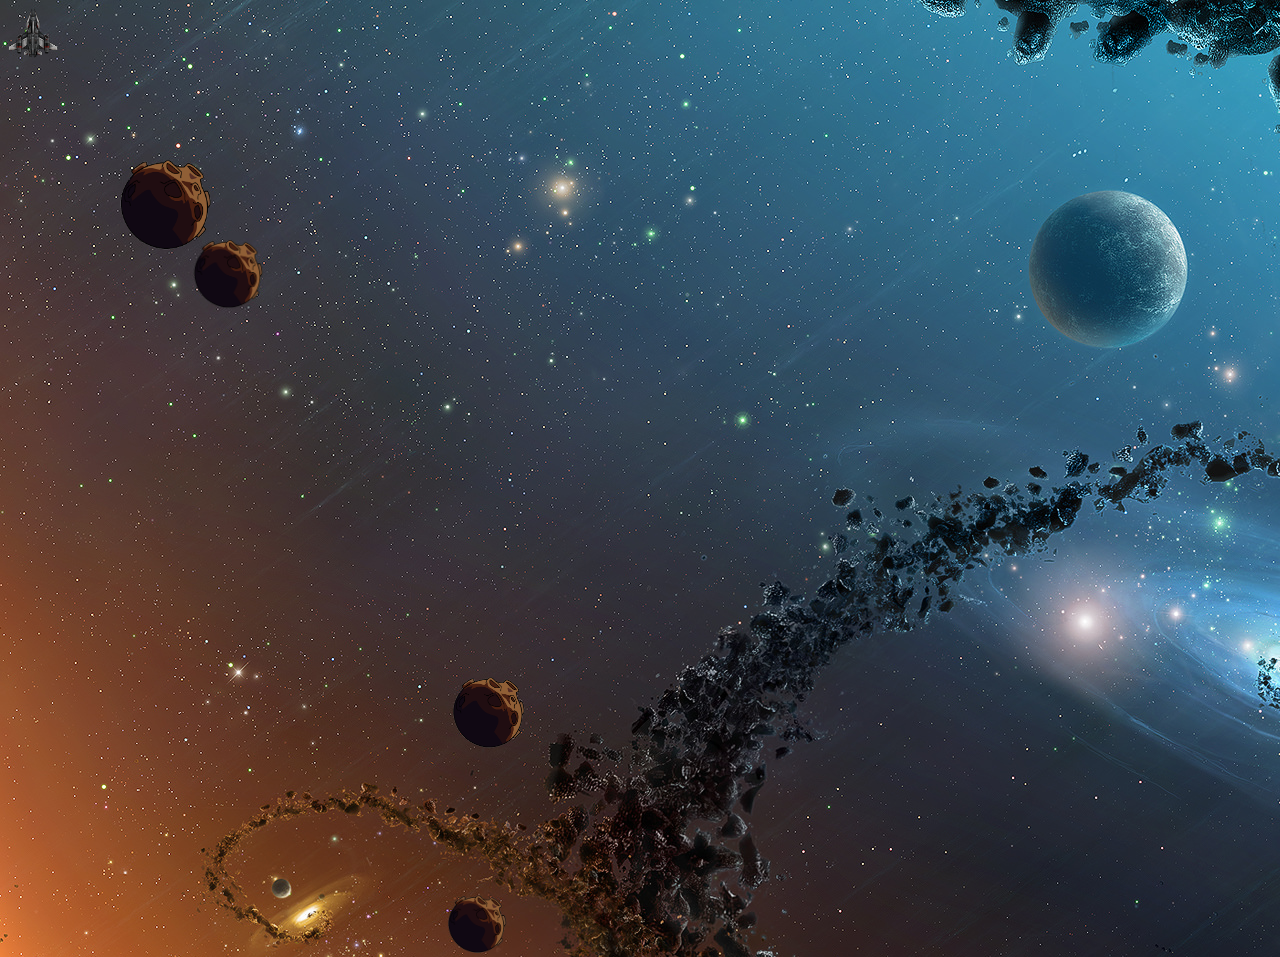
==== game.html @ 9bc655b6 "commit inicial" ====
<!DOCTYPE html>
<html>

<head>
    <link rel="stylesheet" type="text/css" href="css/game.css">

    <script type="text/javascript" src="scripts/jquery.js"></script>
    <script type="text/javascript" src="scripts/game.js"></script>
    <!-- scripts dos plugins que movimentam os asteróides e as balas-->
    <script type="text/javascript" src="scripts/plugin/pluginMovimento.js"></script>
    <script type="text/javascript" src="scripts/plugin/pluginMovimentaBala.js"></script>
</head>

<body>
    <!-- dentro dessa div será adicionada a imagem da nave utilizando jQuery -->
    <div class="naveClass" id="nave"></div>
    <div id="corpo"></div>
</body>

</html>
---- css/game.css ----
body {
    background-image: url(../images/fundo.jpg);
    cursor: none;
    overflow: hidden;
}

.naveClass {
    position: absolute;
    -webkit-transition: width 2s;
    transition: width 2s;
}

.estrela {
    position: fixed;
}

.naoSelecionavel {
    user-select: none;
    -moz-user-select: none;
    -webkit-user-drag: none;
    -webkit-user-select: none;
    -ms-user-select: none;
}
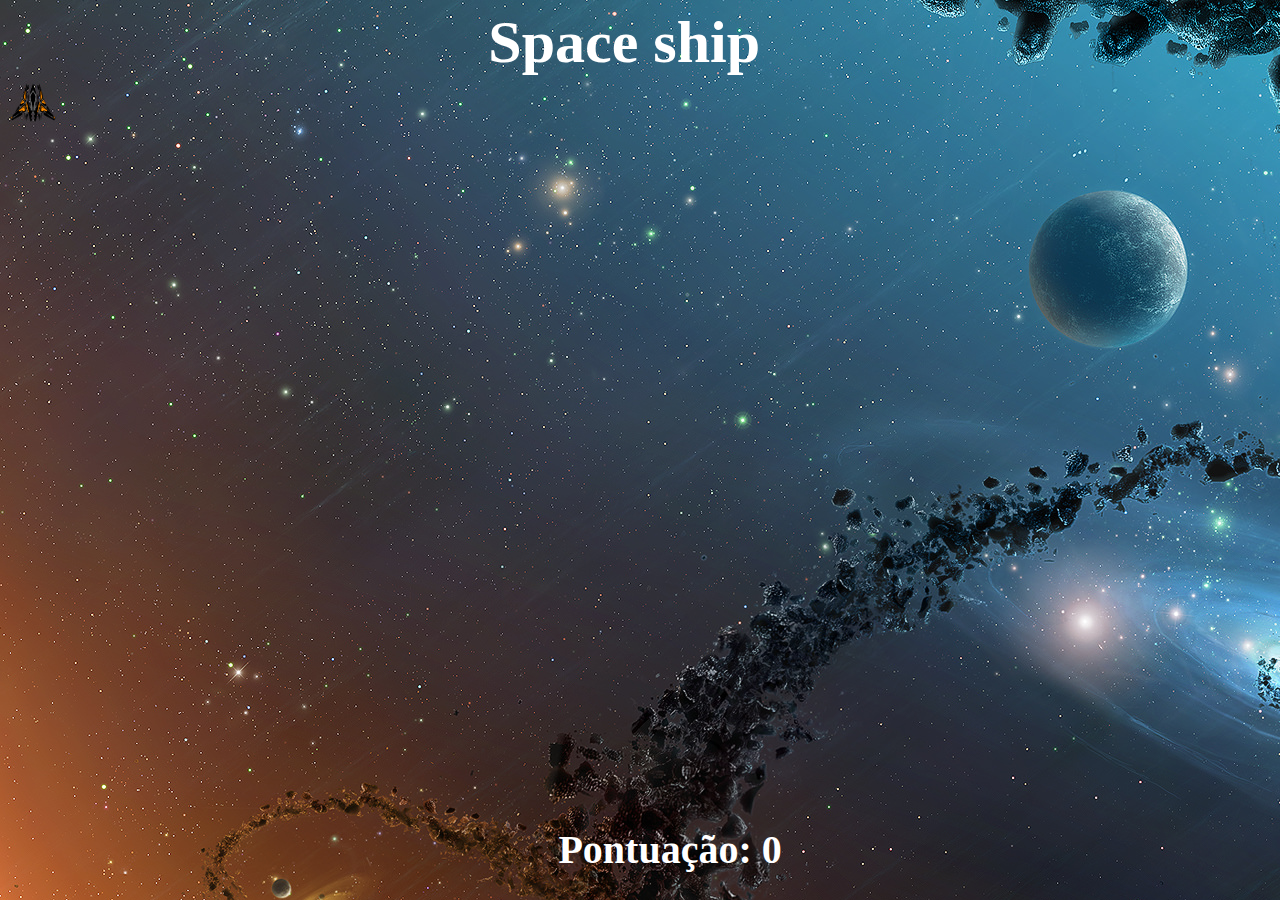
==== commit 44b682f0: "melhorando o código" ====
--- a/game.html
+++ b/game.html
@@ -3,18 +3,22 @@
 
 <head>
     <link rel="stylesheet" type="text/css" href="css/game.css">
-
+    <meta charset="UTF-8" />
     <script type="text/javascript" src="scripts/jquery.js"></script>
     <script type="text/javascript" src="scripts/game.js"></script>
-    <!-- scripts dos plugins que movimentam os asteróides e as balas-->
-    <script type="text/javascript" src="scripts/plugin/pluginMovimento.js"></script>
-    <script type="text/javascript" src="scripts/plugin/pluginMovimentaBala.js"></script>
+    <script type="text/javascript" src="scripts/snowstorm.js"></script>
 </head>
 
 <body>
+    <h1 style="margin:0 auto;color:white;font-size:60px;margin-left:38%">Space ship</h1>
+    <h1 style="margin:0 auto;color:white;font-size:120px;margin-left:30%;margin-top:9%;z-index:0" id="looseLabelA">Você perdeu</h1>
+    <button id="looseButton" style="z-index:50"><h1>Restart</h1></button>
     <!-- dentro dessa div será adicionada a imagem da nave utilizando jQuery -->
-    <div class="naveClass" id="nave"></div>
+    <div id="nave"></div>
     <div id="corpo"></div>
+    <h1 class="gameboard" id="pontos">Pontuação: 0</h1>
+    <div class="vida"></div>
+    <div id="boss"></div>
 </body>
 
 </html>--- a/css/game.css
+++ b/css/game.css
@@ -1,23 +1,71 @@
-body {
-    background-image: url(../images/fundo.jpg);
+* {
     cursor: none;
-    overflow: hidden;
-}
-
-.naveClass {
-    position: absolute;
-    -webkit-transition: width 2s;
-    transition: width 2s;
-}
-
-.estrela {
-    position: fixed;
-}
-
-.naoSelecionavel {
     user-select: none;
     -moz-user-select: none;
     -webkit-user-drag: none;
     -webkit-user-select: none;
     -ms-user-select: none;
+}
+
+body {
+    background-image: url(../images/fundo.jpg);
+    overflow: hidden;
+}
+
+#nave {
+    position: absolute;
+    z-index: 9999;
+}
+
+.estrela {
+    position: absolute;
+    animation: orbita 2s linear infinite;
+}
+
+.bala {
+    position: absolute;
+    width: 20px;
+    height: 20px;
+    animation-name: moveBala;
+    animation-duration: 4s;
+}
+
+.gameboard {
+    position: absolute;
+    bottom: 0;
+    font-size: 40px;
+    color: white;
+    margin-left: 43%;
+}
+
+.vida {
+    position: fixed;
+    bottom: 0;
+    left: 0;
+    width: 100%;
+    height: 20px;
+    background-color: green;
+}
+
+.efeitoPerca {
+    animation-name: efeitoPercaVida;
+    animation-duration: 1s;
+}
+
+@keyframes efeitoPercaVida {
+    from {
+        background-color: green;
+    }
+    to {
+        background-color: red;
+    }
+}
+
+@keyframes orbita {
+    from {
+        transform: rotate(0deg) translateX(150px) rotate(0deg);
+    }
+    to {
+        transform: rotate(360deg) translateX(150px) rotate(-360deg);
+    }
 }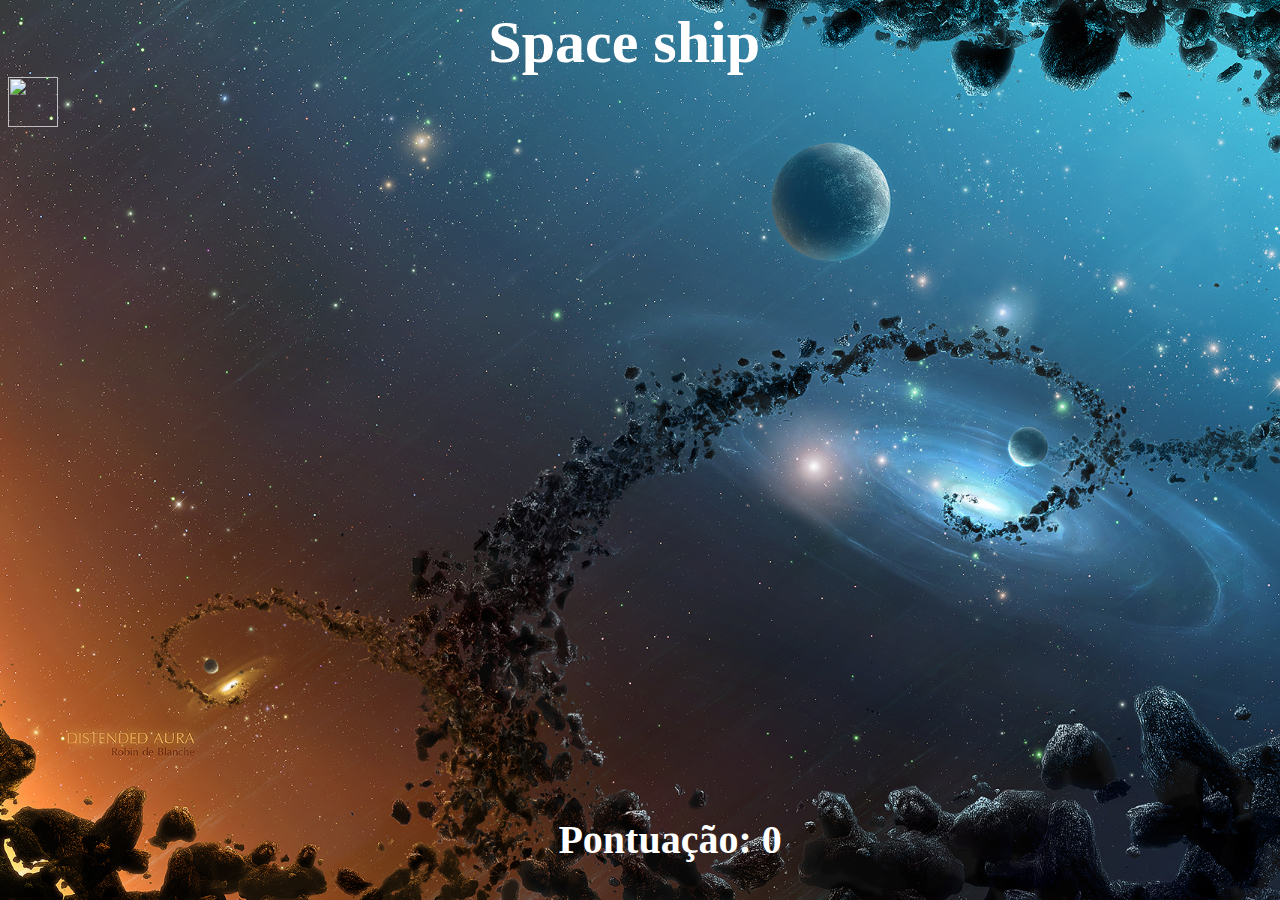
==== commit 4cfec671: "refratorando código e concertando sistema de pontuação" ====
--- a/game.html
+++ b/game.html
@@ -5,19 +5,21 @@
     <link rel="stylesheet" type="text/css" href="css/game.css">
     <meta charset="UTF-8" />
     <script type="text/javascript" src="scripts/jquery.js"></script>
+    <script type="text/javascript" src="scripts/snowstorm.js"></script>
     <script type="text/javascript" src="scripts/game.js"></script>
-    <script type="text/javascript" src="scripts/snowstorm.js"></script>
 </head>
 
 <body>
-    <h1 style="margin:0 auto;color:white;font-size:60px;margin-left:38%">Space ship</h1>
-    <h1 style="margin:0 auto;color:white;font-size:120px;margin-left:30%;margin-top:9%;z-index:0" id="looseLabelA">Você perdeu</h1>
-    <button id="looseButton" style="z-index:50"><h1>Restart</h1></button>
+    <h1 class="titulo">Space ship</h1>
+    <h1 class="labelDerrota" id="looseLabelA">Você perdeu</h1>
+    <button id="looseButton" class="buttonDerrota"><h1>Restart</h1></button>
     <!-- dentro dessa div será adicionada a imagem da nave utilizando jQuery -->
     <div id="nave"></div>
     <div id="corpo"></div>
     <h1 class="gameboard" id="pontos">Pontuação: 0</h1>
-    <div class="vida"></div>
+    <div class="vida">
+        <div class="statusVidaBoss"></div>
+    </div>
     <div id="boss"></div>
 </body>
 
--- a/css/game.css
+++ b/css/game.css
@@ -7,35 +7,85 @@
     -ms-user-select: none;
 }
 
+
+/*estilizações tela jogo*/
+
 body {
+    background-attachment: fixed;
+    background-size: cover;
     background-image: url(../images/fundo.jpg);
     overflow: hidden;
 }
 
+.gameboard {
+    position: absolute;
+    bottom: 10px;
+    font-size: 40px;
+    color: white;
+    margin-left: 43%;
+}
+
+button {
+    position: absolute;
+    top: 50%;
+    left: 44%;
+    max-width: 200px;
+    text-align: center;
+    background-color: white;
+    border: 1px solid white;
+    border-radius: 25px;
+}
+
+.titulo {
+    margin: 0 auto;
+    color: white;
+    font-size: 60px;
+    margin-left: 38%;
+}
+
+.labelDerrota {
+    margin: 0 auto;
+    color: white;
+    font-size: 120px;
+    margin-left: 27%;
+    margin-top: 3%;
+    z-index: 50;
+}
+
+.buttonDerrota {
+    z-index: 50;
+}
+
+
+/*estilizações do jogo em si*/
+
 #nave {
     position: absolute;
-    z-index: 9999;
+    z-index: 0;
+    width: 50px;
+    height: 50px;
 }
 
-.estrela {
-    position: absolute;
-    animation: orbita 2s linear infinite;
+#nave img {
+    width: 100%;
+    height: 100%;
 }
 
 .bala {
     position: absolute;
     width: 20px;
     height: 20px;
-    animation-name: moveBala;
-    animation-duration: 4s;
 }
 
-.gameboard {
+.estrela {
     position: absolute;
+}
+
+.boss {
+    animation: MoveUpDown 3s linear infinite;
+    position: absolute;
+    left: 0;
     bottom: 0;
-    font-size: 40px;
-    color: white;
-    margin-left: 43%;
 }
 
 .vida {
@@ -43,29 +93,82 @@
     bottom: 0;
     left: 0;
     width: 100%;
-    height: 20px;
+    height: 30px;
     background-color: green;
+}
+
+.statusVidaBoss {
+    position: relative;
+    margin-left: 50%;
+    font-size: 18px;
+    color: white
 }
 
 .efeitoPerca {
     animation-name: efeitoPercaVida;
-    animation-duration: 1s;
+    animation-duration: 0.3s;
 }
 
+.efeitoGanho {
+    animation-name: efeitoGanhoVida;
+    animation-duration: 0.8s;
+}
+
+.desceDireita {
+    animation: desceD 2s linear;
+}
+
+.desceEsquerda {
+    animation: desceE 2s linear;
+}
+
+
+/*Animações usadas nas classes*/
+
 @keyframes efeitoPercaVida {
-    from {
+    0% {
         background-color: green;
     }
-    to {
+    100% {
         background-color: red;
     }
 }
 
-@keyframes orbita {
+@keyframes efeitoGanhoVida {
+    0% {
+        background-color: green;
+    }
+    100% {
+        background-color: blue;
+    }
+}
+
+@keyframes desceD {
     from {
-        transform: rotate(0deg) translateX(150px) rotate(0deg);
+        transform: translate(0px, 0px);
     }
     to {
-        transform: rotate(360deg) translateX(150px) rotate(-360deg);
+        transform: translate(500px, 1000px);
+    }
+}
+
+@keyframes desceE {
+    from {
+        transform: translate(0px, 0px);
+    }
+    to {
+        transform: translate(-500px, 1000px);
+    }
+}
+
+@keyframes MoveUpDown {
+    0% {
+        bottom: -100px;
+    }
+    50% {
+        bottom: 630px;
+    }
+    100% {
+        bottom: -100px;
     }
 }